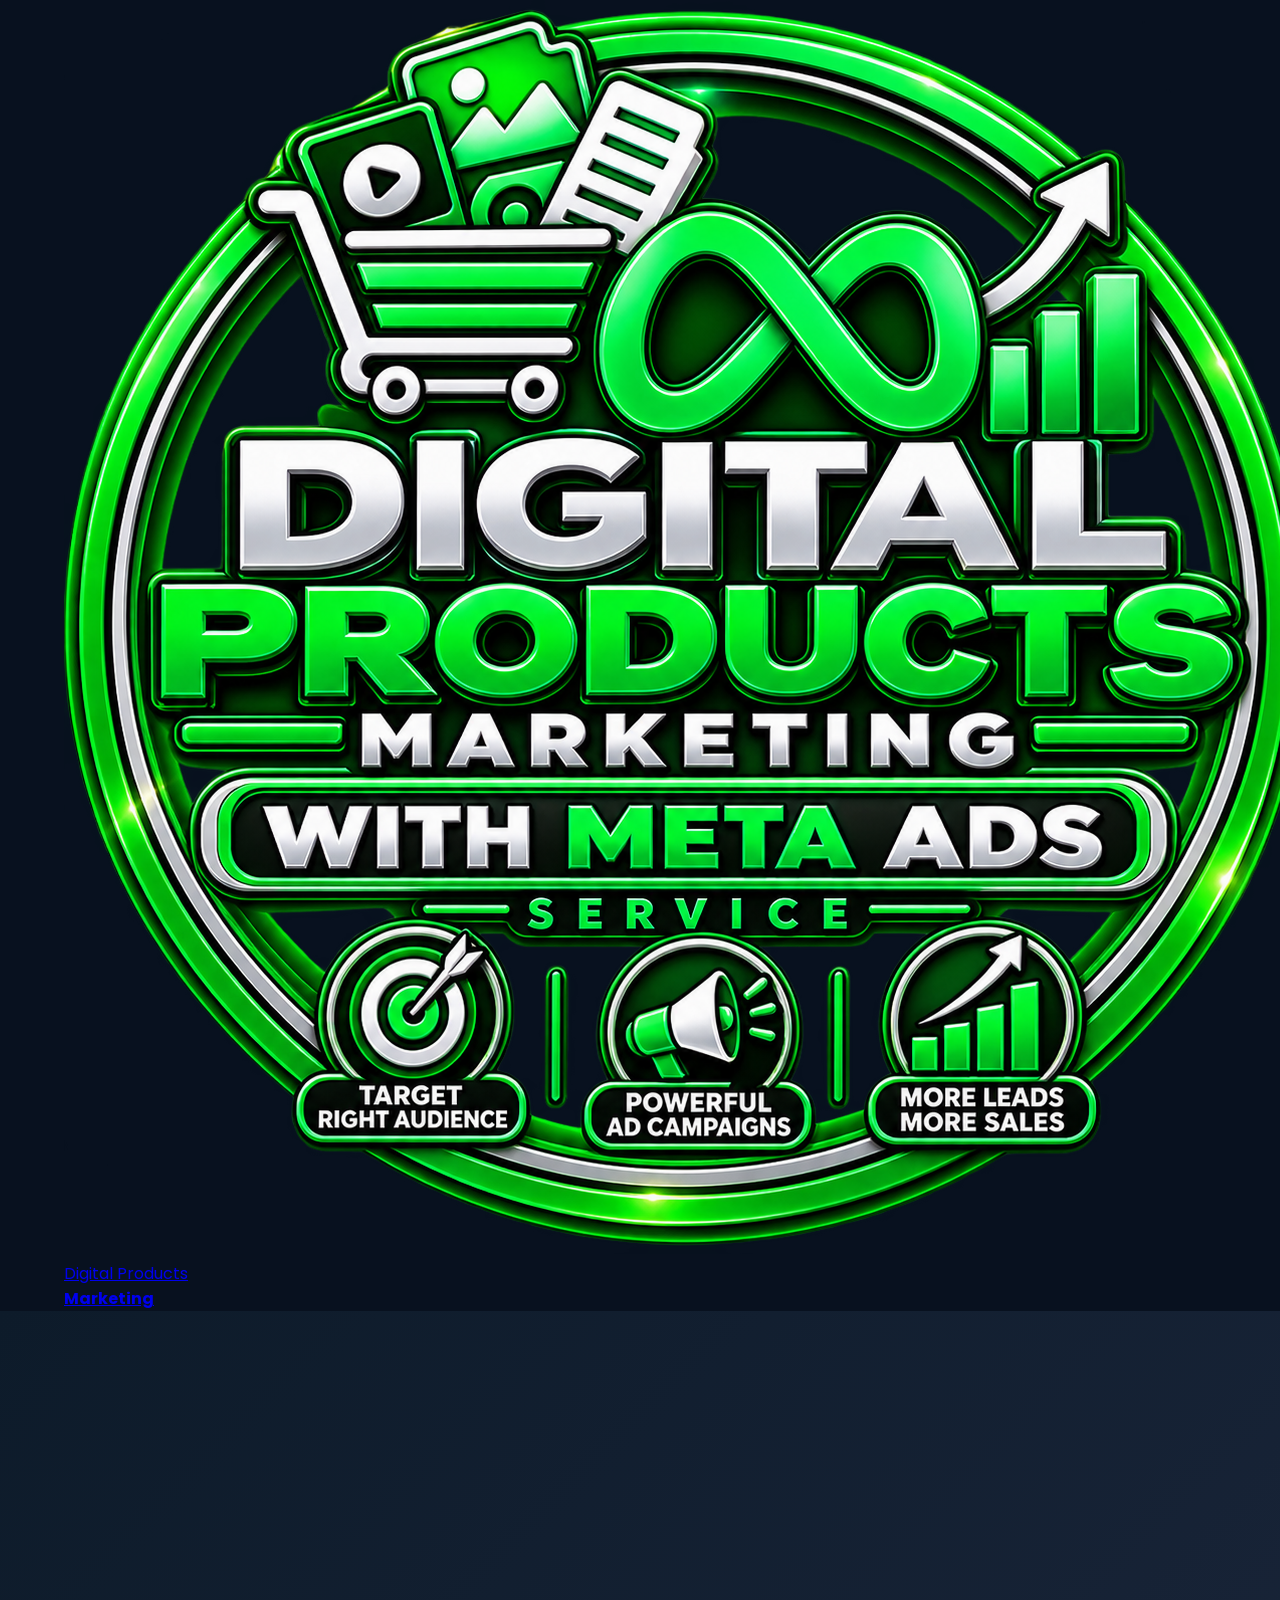
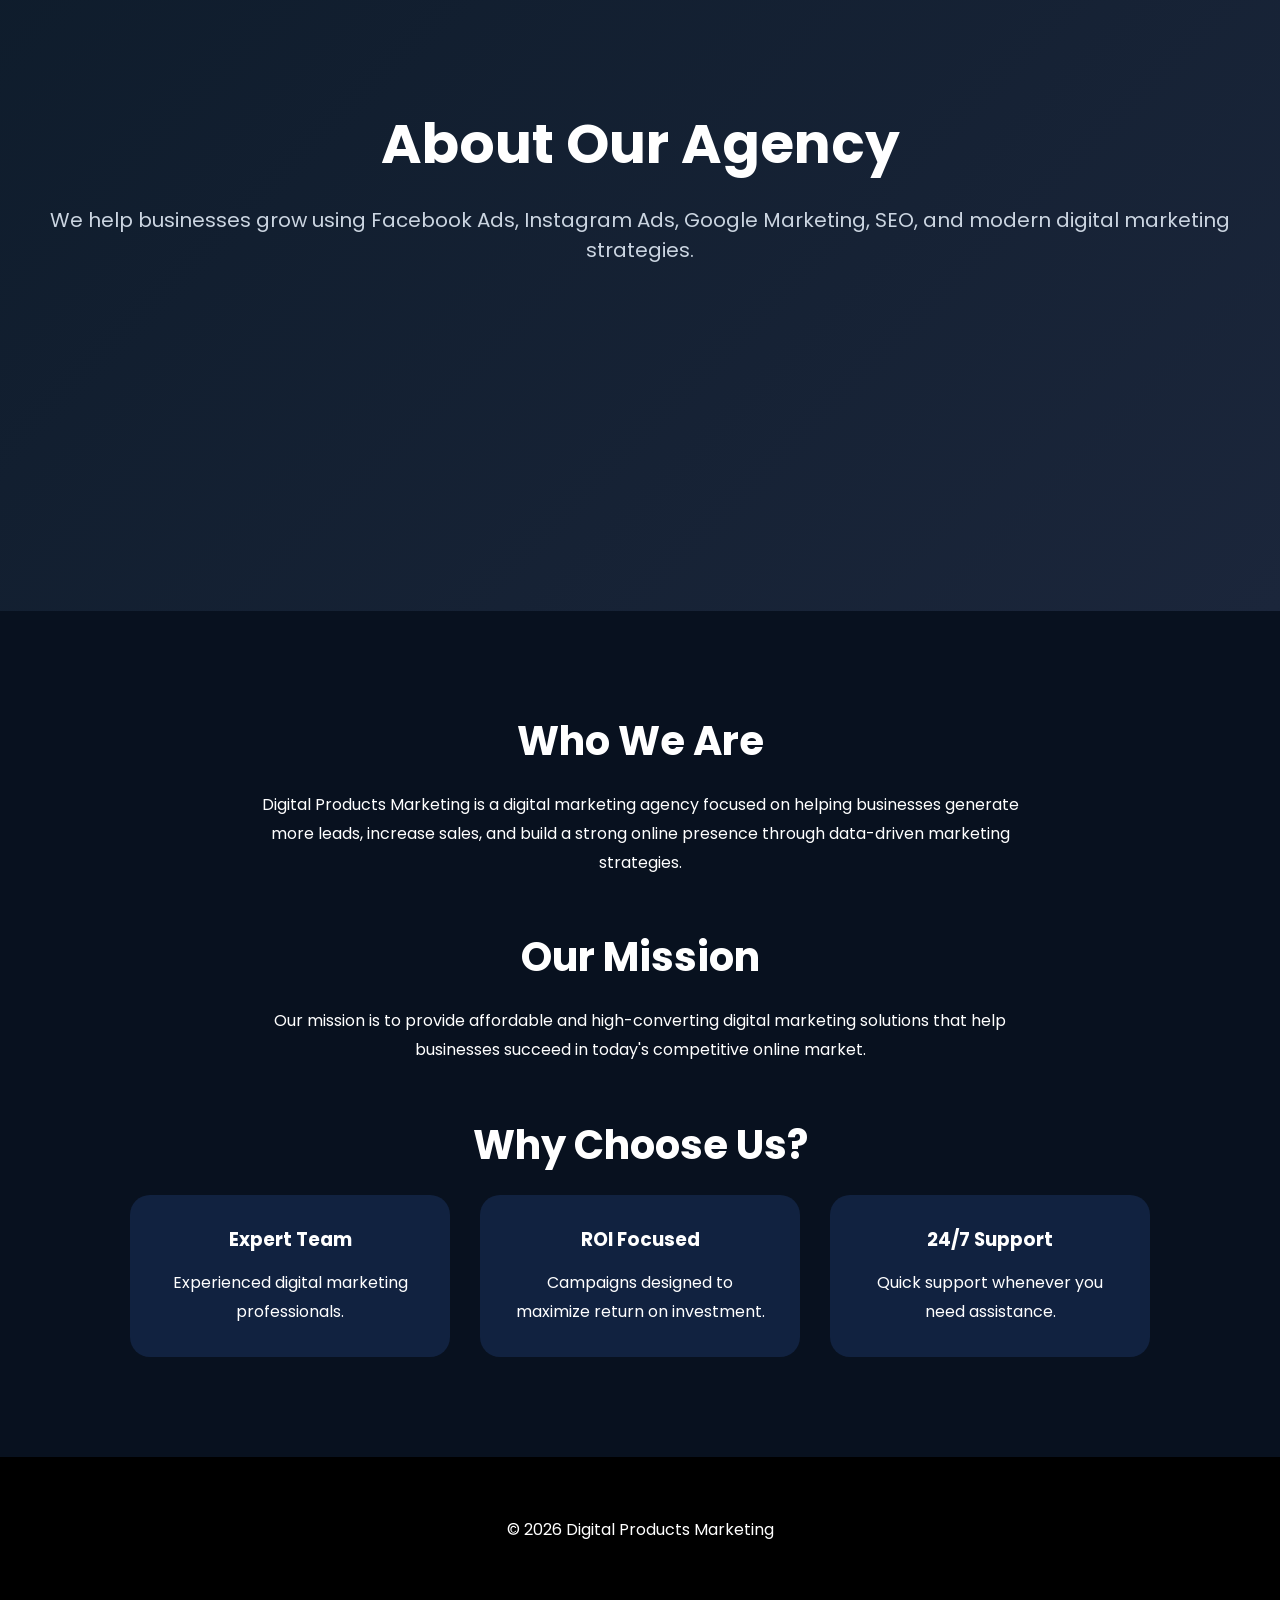
==== about.html @ cb143371 "Refactor header structure and navigation elements" ====
<!DOCTYPE html>
<html lang="en">
<head>
    <!-- Google Tag Manager -->
<script>(function(w,d,s,l,i){w[l]=w[l]||[];w[l].push({'gtm.start':
new Date().getTime(),event:'gtm.js'});var f=d.getElementsByTagName(s)[0],
j=d.createElement(s),dl=l!='dataLayer'?'&l='+l:'';j.async=true;j.src=
'https://www.googletagmanager.com/gtm.js?id='+i+dl;f.parentNode.insertBefore(j,f);
})(window,document,'script','dataLayer','GTM-PGM9TMCH');</script>
<!-- End Google Tag Manager -->
<meta charset="UTF-8">
<meta name="viewport" content="width=device-width, initial-scale=1.0">
<title>About| Digital Products Marketing</title>

<link rel="stylesheet" href="css/style.css">

<link rel="preconnect" href="https://fonts.googleapis.com">
<link rel="preconnect" href="https://fonts.gstatic.com" crossorigin>
<link href="https://fonts.googleapis.com/css2?family=Poppins:wght@300;400;600;700&display=swap" rel="stylesheet">
</head>

<body>
    <!-- Google Tag Manager (noscript) -->
<noscript><iframe src="https://www.googletagmanager.com/ns.html?id=GTM-PGM9TMCH"
height="0" width="0" style="display:none;visibility:hidden"></iframe></noscript>
<!-- End Google Tag Manager (noscript) -->  
<!-- Loader -->
<div id="loader">
    <div class="spinner"></div>
</div>

<!-- Header Start -->
<header class="site-header" id="top">
    <div class="container nav-wrap">
      <a class="brand" href="index.html" aria-label="Digital Products Marketing home">
        <img src="logo.png" alt="Digital Products Marketing logo">
        <span>Digital Products<br><b>Marketing</b></span>
      </a>

      <button id="menuToggle" class="menu-toggle" aria-label="Open menu" aria-expanded="false">☰</button>

      <nav id="navLinks" class="navbar" aria-label="Primary navigation">
        <a href="index.html">Home</a>
        <a href="index.html#services">Services</a>
        <a href="services.html">All Services</a>
        <a href="#process">Process</a>
        <a href="#case-studies">Case Studies</a>
        <a href="about.html">About</a>
        <a href="contact.html">Contact</a>
        <a href="#growth-plan" class="nav-cta">Get Growth Plan</a>
      </nav>

      <button id="theme-toggle" class="theme-toggle" aria-label="Toggle light mode">☼</button>
    </div>
  </header>
<!-- Header End -->

<section class="hero">

<div class="hero-text">

<h1>About Our Agency</h1>

<p>
We help businesses grow using Facebook Ads, Instagram Ads, Google Marketing, SEO, and modern digital marketing strategies.
</p>

</div>

</section>

<section class="about">

<div class="container">

<h2>Who We Are</h2>

<p>
Digital Products Marketing is a digital marketing agency focused on helping businesses generate more leads, increase sales, and build a strong online presence through data-driven marketing strategies.
</p>

<br><br>

<h2>Our Mission</h2>

<p>
Our mission is to provide affordable and high-converting digital marketing solutions that help businesses succeed in today's competitive online market.
</p>

<br><br>

<h2>Why Choose Us?</h2>

<div class="cards">

<div class="card">
<h3>Expert Team</h3>
<p>Experienced digital marketing professionals.</p>
</div>

<div class="card">
<h3>ROI Focused</h3>
<p>Campaigns designed to maximize return on investment.</p>
</div>

<div class="card">
<h3>24/7 Support</h3>
<p>Quick support whenever you need assistance.</p>
</div>

</div>

</div>

</section>

<footer>

<p>© 2026 Digital Products Marketing</p>

</footer>

<script src="js/script.js"></script>

</body>
</html>
---- css/style.css ----
*{
margin:0;
padding:0;
box-sizing:border-box;
font-family:'Poppins',sans-serif;
}

body{
background:#08111f;
color:white;
}

.container{
width:90%;
max-width:1200px;
margin:auto;
}


.header{
position:fixed;
top:0;
width:100%;
padding:20px 0;
background:rgba(0,0,0,.4);
backdrop-filter:blur(10px);
z-index:1000;
}

header .container{
display:flex;
justify-content:space-between;
align-items:center;
}

.logo{
color:#00e5ff;
  display:flex;
  align-items:center;
  font-weight:500;
}

nav a{
text-decoration:none;
color:white;
margin-left:25px;
font-weight:500;
transition:.3s;
}

nav a:hover{
color:#00e5ff;
}
.navbar a {
    color: white;
    text-decoration: none;
    font-size: 16px;
    font-weight: 600;
    padding: 10px 15px;
    display: inline-block;
}

.navbar a:hover {
    color: #00bfff;
}
.hero{
height:100vh;
display:flex;
justify-content:center;
align-items:center;
text-align:center;
padding:20px;
background:linear-gradient(135deg,#0d1b2a,#1b263b);
}

.hero h1{
font-size:55px;
margin-bottom:20px;
}

.hero p{
font-size:20px;
margin-bottom:35px;
color:#cbd5e1;
}

.btn{
background:#00e5ff;
color:#000;
padding:15px 40px;
border-radius:50px;
text-decoration:none;
font-weight:bold;
transition:.3s;
}

.btn:hover{
background:white;
}

.about{
padding:100px 20px;
text-align:center;
}

.about h2{
font-size:40px;
margin-bottom:20px;
}

.about p{
max-width:800px;
margin:auto;
line-height:1.8;
}

.services{
padding:100px 20px;
text-align:center;
}

.services h2{
margin-bottom:50px;
font-size:40px;
}

.cards{
display:flex;
justify-content:center;
gap:30px;
flex-wrap:wrap;
}

.card{
width:320px;
padding:30px;
background:#112240;
border-radius:20px;
transition:.4s;
}

.card:hover{
transform:translateY(-12px);
box-shadow:0 10px 30px rgba(0,229,255,.3);
}

.card h3{
margin-bottom:15px;
}

footer{
background:#000;
padding:60px 20px;
text-align:center;
}

footer h2{
margin-bottom:15px;
}
/* Portfolio */

.portfolio{
padding:100px 20px;
text-align:center;
background:#0f172a;
}

.portfolio-grid{
display:grid;
grid-template-columns:repeat(auto-fit,minmax(280px,1fr));
gap:20px;
margin-top:40px;
}

.portfolio-item img{
width:100%;
border-radius:15px;
transition:.4s;
}

.portfolio-item img:hover{
transform:scale(1.05);
}

/* Testimonials */

.testimonials{
padding:100px 20px;
text-align:center;
}

.testimonial{
max-width:700px;
margin:auto;
background:#112240;
padding:40px;
border-radius:20px;
}

/* FAQ */

.faq{
padding:100px 20px;
background:#08111f;
}

.faq-box{
max-width:900px;
margin:20px auto;
background:#112240;
padding:25px;
border-radius:15px;
}

/* WhatsApp */

.whatsapp{
position:fixed;
right:20px;
bottom:20px;
width:65px;
height:65px;
background:#25D366;
color:white;
border-radius:50%;
display:flex;
justify-content:center;
align-items:center;
font-size:30px;
text-decoration:none;
box-shadow:0 5px 20px rgba(0,0,0,.4);
transition:.3s;
}

.whatsapp:hover{
transform:scale(1.1);
}
/* Scroll Animation */

.card,
.portfolio-item,
.testimonial,
.faq-box{
opacity:0;
transform:translateY(40px);
transition:0.8s;
}

.show{
opacity:1;
transform:translateY(0);
}


/* Top Button */

.top-btn{
position:fixed;
bottom:100px;
right:20px;
width:50px;
height:50px;
border:none;
border-radius:50%;
background:#00e5ff;
color:black;
font-size:22px;
cursor:pointer;
display:none;
z-index:999;
}


/* FAQ */

.faq-box p{
display:none;
margin-top:15px;
color:#ccc;
}
/* Loader */

#loader{
position:fixed;
top:0;
left:0;
width:100%;
height:100%;
background:#08111f;
display:flex;
justify-content:center;
align-items:center;
z-index:9999;
}

.spinner{
width:60px;
height:60px;
border:6px solid #333;
border-top:6px solid #00e5ff;
border-radius:50%;
animation:spin 1s linear infinite;
}

@keyframes spin{
100%{
transform:rotate(360deg);
}
}

/* Theme Button */

#theme-toggle{
background:#00e5ff;
border:none;
padding:10px 15px;
border-radius:30px;
cursor:pointer;
font-size:18px;
margin-left:20px;
}

/* Dark / Light */

.light-mode{
background:#ffffff;
color:#111;
}

.light-mode header{
background:#ffffff;
}

.light-mode .card,
.light-mode .faq-box,
.light-mode .testimonial{
background:#f2f2f2;
color:#111;
}

/* Mobile */

@media(max-width:768px){

header .container{
flex-direction:column;
}

nav{
margin-top:15px;
}

nav a{
display:block;
margin:10px 0;
}

.hero h1{
font-size:34px;
}

.cards{
flex-direction:column;
align-items:center;
}

}
.stats{
display:flex;
justify-content:center;
flex-wrap:wrap;
gap:30px;
padding:80px 20px;
background:#0f172a;
text-align:center;
}

.stat-box{
background:#112240;
padding:30px;
border-radius:15px;
width:250px;
}

.contact{
padding:80px 20px;
text-align:center;
}

.contact form{
max-width:700px;
margin:auto;
display:flex;
flex-direction:column;
gap:15px;
}

.contact input,
.contact textarea{
padding:15px;
border:none;
border-radius:10px;
}

.newsletter{
padding:80px 20px;
text-align:center;
background:#112240;
}

.newsletter input{
padding:15px;
width:300px;
max-width:90%;
border:none;
border-radius:8px;
margin-bottom:15px;
}
.filter-buttons{
text-align:center;
margin:30px 0;
}

.filter-btn{
padding:12px 25px;
margin:5px;
border:none;
border-radius:30px;
cursor:pointer;
background:#00e5ff;
font-weight:bold;
}

.filter-btn.active{
background:#fff;
color:#000;
}

.portfolio-item{
transition:.4s;
}

.card:hover,
.stat-box:hover{
transform:translateY(-10px) scale(1.03);
}
/* ===== Header ===== */
.header{
    position:fixed;
    top:0;
    left:0;
    width:100%;
    background:rgba(0,0,0,.7);
    backdrop-filter:blur(10px);
    z-index:1000;
    padding:15px 0;
}

.header .container{
    display:flex;
    justify-content:space-between;
    align-items:center;
}

.logo a{
    color:#00e5ff;
    text-decoration:none;
    font-size:28px;
    font-weight:700;
}

.navbar{
    display:flex;
    gap:20px;
    align-items:center;
}

.navbar a{
    color:#fff;
    text-decoration:none;
    font-size:16px;
    font-weight:600;
    transition:.3s;
}

.navbar a:hover{
    color:#00e5ff;
}

#theme-toggle{
    background:#00e5ff;
    border:none;
    padding:10px 15px;
    border-radius:30px;
    cursor:pointer;
}

/* ===== Hero ===== */
.hero{
    min-height:100vh;
    display:flex;
    justify-content:center;
    align-items:center;
    text-align:center;
    padding:120px 20px 40px;
}

/* ===== Mobile ===== */
@media (max-width:768px){

    .header .container{
        display:flex;
        flex-direction:row;
        justify-content:space-between;
        align-items:center;
    }

    .navbar{
        display:flex;
        flex-direction:row;
        flex-wrap:wrap;
        justify-content:center;
        gap:10px;
        margin-top:0;
    }

    .navbar a{
        display:inline-block;
        padding:8px 10px;
        font-size:14px;
    }

    .hero{
        padding-top:100px;
    }
}
/* ===========================
   Mobile Responsive Navbar
=========================== */

#menuBtn{
    display:none;
    background:#00e5ff;
    color:#000;
    border:none;
    padding:10px 15px;
    border-radius:8px;
    font-size:22px;
    cursor:pointer;
}

@media (max-width:768px){

    .header .container{
        display:flex;
        flex-direction:column;
        align-items:center;
    }

    .navbar{
        display:flex;
        flex-direction:column;
        width:100%;
        text-align:center;
        margin-top:15px;
    }

    .navbar a{
        display:block;
        padding:12px;
        width:100%;
        border-bottom:1px solid rgba(255,255,255,.1);
    }

    .hero{
        padding-top:140px;
    }

    .hero h1{
        font-size:32px;
    }

    .hero p{
        font-size:18px;
    }

    .cards{
        display:flex;
        flex-direction:column;
        align-items:center;
    }

    .card{
        width:95%;
    }

    .portfolio-grid{
        grid-template-columns:1fr;
    }

    .stats{
        flex-direction:column;
        align-items:center;
    }

    .stat-box{
        width:90%;
    }

    .contact form{
        width:100%;
    }

    .newsletter input{
        width:90%;
    }
}
/* Premium WhatsApp Button */
.btn {
  display: inline-flex;
  align-items: center;
  justify-content: center;
  gap: 10px;
  padding: 14px 30px;
  background: linear-gradient(135deg, #25D366, #128C7E);
  color: #fff;
  text-decoration: none;
  font-size: 17px;
  font-weight: 600;
  border: none;
  border-radius: 50px;
  cursor: pointer;
  transition: all 0.35s ease;
  box-shadow: 0 10px 25px rgba(37, 211, 102, 0.35);
}

.btn:hover {
  background: linear-gradient(135deg, #2EEA74, #0F7A6A);
  transform: translateY(-4px) scale(1.03);
  box-shadow: 0 15px 35px rgba(37, 211, 102, 0.5);
}

.btn:active {
  transform: scale(0.97);
}

.btn i {
  font-size: 22px;
}
/* ===== Mobile Menu Add-on ===== */

.menu-toggle{
    display:none;
    font-size:30px;
    color:#fff;
    cursor:pointer;
    user-select:none;
}

@media (max-width:768px){

    .menu-toggle{
        display:block;
    }

    #navLinks{
        display:none;
        position:absolute;
        top:75px;
        left:0;
        width:100%;
        background:#112240;
        flex-direction:column;
        z-index:999;
    }

    #navLinks.active{
        display:flex;
    }

    #navLinks a{
        display:block;
        padding:15px;
        margin:0;
        text-align:center;
        border-bottom:1px solid rgba(255,255,255,.1);
    }
}
.menu-toggle{
    display:none;
    font-size:30px;
    color:#fff;
    cursor:pointer;
    z-index:1001;
    position:relative;
}

@media(max-width:768px){

#navLinks{
    display:none;
    position:absolute;
    top:70px;
    left:0;
    width:100%;
    background:#112240;
    flex-direction:column;
}

#navLinks.active{
    display:flex;
}

.menu-toggle{
    display:block;
    position:absolute;
    right:20px;
    top:20px;
    z-index:1002;
}
}
/* Premium Video Portfolio */

.portfolio video{
width:100%;
border-radius:15px;
display:block;
background:#000;
}

.portfolio-item{
background:#112240;
padding:15px;
border-radius:18px;
transition:.35s;
overflow:hidden;
}

.portfolio-item:hover{
transform:translateY(-8px);
box-shadow:0 10px 30px rgba(0,229,255,.35);
}

.portfolio-item h3{
margin-top:15px;
text-align:center;
}

@media(max-width:768px){

.portfolio-grid{
grid-template-columns:1fr;
}

}
.footer{
    background: linear-gradient(135deg,#0f172a,#1e293b);
    padding:40px 20px;
    text-align:center;
    color:#fff;
}

.social-links{
    display:flex;
    justify-content:center;
    align-items:center;
    gap:18px;
    flex-wrap:wrap;
}

.social-links a{
    width:55px;
    height:55px;
    display:flex;
    align-items:center;
    justify-content:center;
    border-radius:50%;
    background:rgba(255,255,255,.08);
    color:#fff;
    font-size:24px;
    text-decoration:none;
    backdrop-filter:blur(10px);
    border:1px solid rgba(255,255,255,.15);
    transition:.4s ease;
    box-shadow:0 0 15px rgba(0,198,255,.2);
}

.social-links a:hover{
    transform:translateY(-8px) scale(1.1);
    background:#00c6ff;
    color:#111;
    box-shadow:0 0 25px #00c6ff;
}

.footer p{
    margin-top:25px;
    color:#d1d5db;
    font-size:15px;
}
.social-links a:nth-child(1):hover{
    background:#1877F2;
    color:#fff;
}

.social-links a:nth-child(2):hover{
    background:#E4405F;
    color:#fff;
}

.social-links a:nth-child(3):hover{
    background:#0A66C2;
    color:#fff;
}

.social-links a:nth-child(4):hover{
    background:#25D366;
    color:#fff;
}

.social-links a:nth-child(5):hover{
    background:#FF0000;
    color:#fff;
}

.video-container{
  max-width:315px;
  margin:auto;
}

.video-container iframe{
  width:100%;
  height:560px;
  border:none;
  border-radius:10px;
  }
iframe{
    width:100%;
    aspect-ratio:9/16;
    height:auto;
    border:none;
}
iframe{
    width:360px;
    height:640px;
    border:none;
  }
.video-card{
    width:100%;
    max-width:380px;
    margin:20px auto;
    background:#162544;
    border-radius:15px;
    padding:15px;
    text-align:center;
    box-shadow:0 0 10px rgba(0,255,255,.2);
}

.video-wrapper{
    width:100%;
    aspect-ratio:9/16;
    overflow:hidden;
    border-radius:12px;
}

.video-wrapper iframe{
    width:100%;
    height:100%;
    border:none;
    display:block;
      }
/* Portfolio Responsive */
.portfolio-grid{
    display:grid;
    grid-template-columns:repeat(auto-fit,minmax(280px,1fr));
    gap:20px;
    justify-items:center;
}

.video-card{
    width:100%;
    max-width:360px;
    background:#13244a;
    border-radius:15px;
    padding:12px;
}

.video-card iframe{
    width:100%;
    aspect-ratio:9/16;
    border:none;
    border-radius:12px;
    display:block;
}

/* Mobile */
@media (max-width:768px){

    .portfolio-grid{
        grid-template-columns:1fr;
    }

    .video-card{
        max-width:340px;
        margin:auto;
    }

    .video-card iframe{
        height:605px;
    }
  }
/* Portfolio Videos */
.portfolio-grid{
    display:grid;
    grid-template-columns:repeat(auto-fit,minmax(300px,1fr));
    gap:25px;
}

.portfolio-item{
    background:#13244a;
    border-radius:15px;
    padding:15px;
    text-align:center;
}

.portfolio-video{
    width:100%;
    aspect-ratio:9/16;
    overflow:hidden;
    border-radius:12px;
}

.portfolio-video iframe{
    width:100%;
    height:100%;
    border:0;
    display:block;
}

.facebook-video{
    max-width:360px;
    margin:auto;
}

@media (max-width:768px){

.portfolio-grid{
grid-template-columns:1fr;
}

.portfolio-item{
max-width:360px;
margin:auto;
width:100%;
}

.portfolio-video{
height:640px;
aspect-ratio:auto;
}

.portfolio-video iframe{
height:100%;
}
}
.map-container {
  width: 100%;
  max-width: 1200px;
  margin: 0 auto;
  overflow: hidden;
  border-radius: 12px;
}

.map-container iframe {
  width: 100%;
  height: 450px;
  border: 0;
  display: block;
  }
/* ===== Professional Contact Form ===== */

.contact {
    max-width: 700px;
    margin: 60px auto;
    padding: 35px;
    background: #fff;
    border-radius: 16px;
    box-shadow: 0 10px 30px rgba(0,0,0,.1);
}

.contact h2{
    text-align:center;
    margin-bottom:25px;
    color:#0d6efd;
}

.contact form{
    display:flex;
    flex-direction:column;
    gap:18px;
}

.contact input,
.contact select,
.contact textarea{
    width:100%;
    padding:14px 16px;
    border:1px solid #ddd;
    border-radius:10px;
    font-size:16px;
    font-family:'Poppins',sans-serif;
    transition:.3s;
    box-sizing:border-box;
}

.contact input:focus,
.contact select:focus,
.contact textarea:focus{
    outline:none;
    border-color:#0d6efd;
    box-shadow:0 0 8px rgba(13,110,253,.25);
}

.contact textarea{
    min-height:150px;
    resize:vertical;
}

.contact .btn{
    width:100%;
    padding:15px;
    font-size:17px;
    font-weight:600;
    border:none;
    border-radius:10px;
    cursor:pointer;
    transition:.3s;
}

.contact .btn:hover{
    transform:translateY(-2px);
}

#status{
    text-align:center;
    font-weight:600;
    margin-top:10px;
}

/* Mobile */

@media (max-width:768px){

.contact{
    margin:25px 15px;
    padding:20px;
}

.contact input,
.contact select,
.contact textarea{
    font-size:15px;
}

}
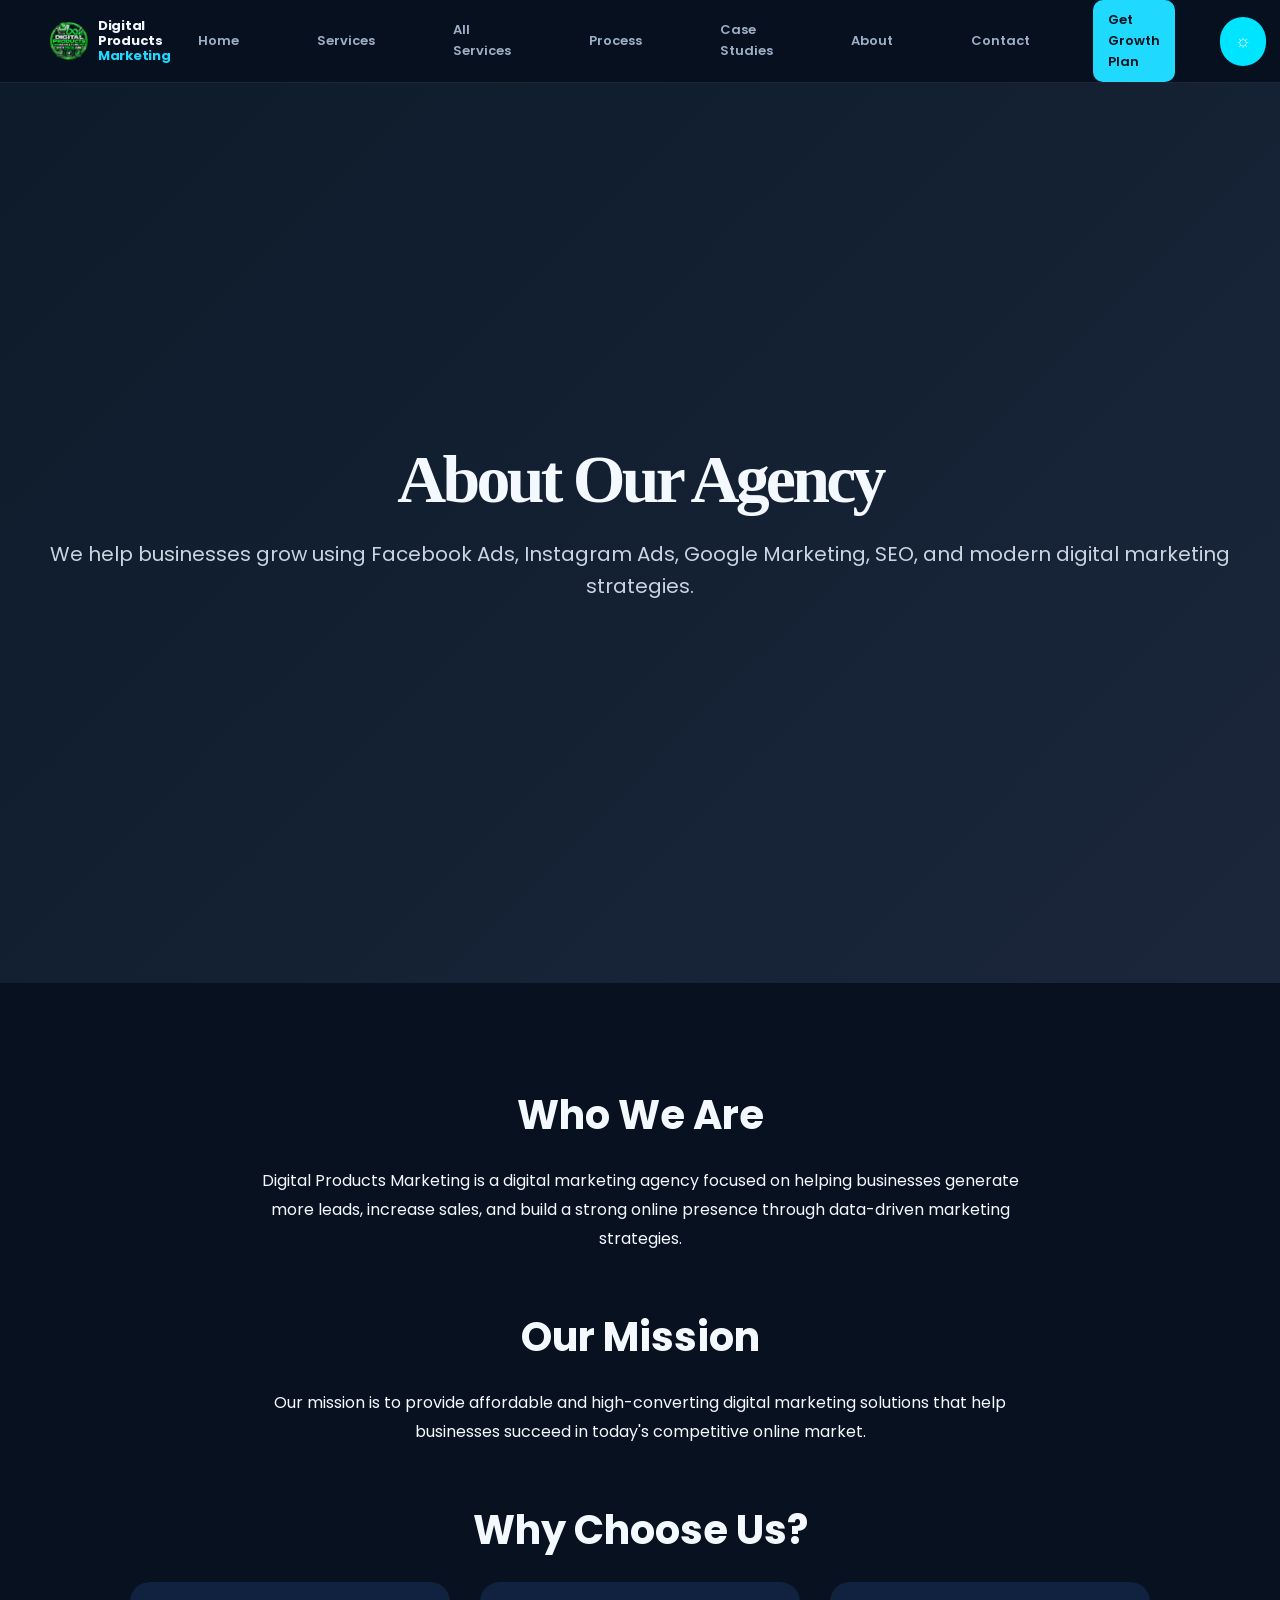
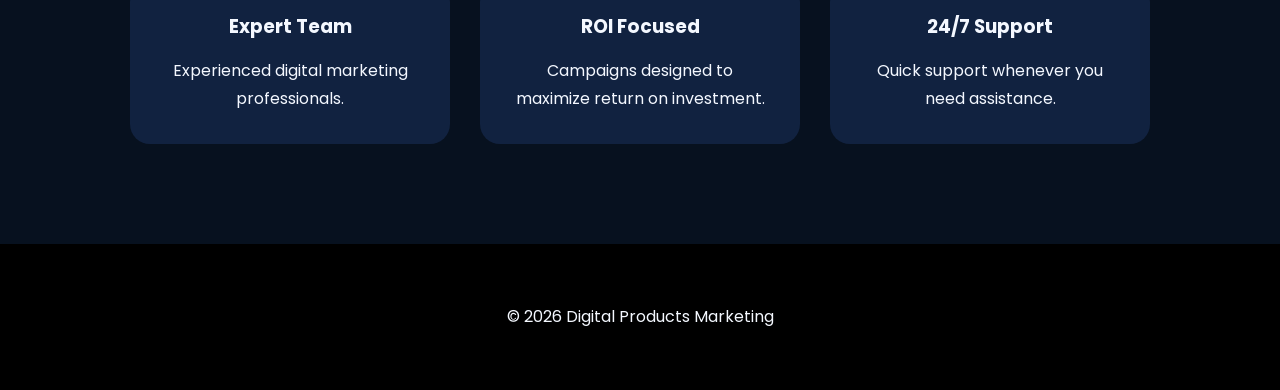
==== commit 3f50c719: "Add new stylesheet link to about.html" ====
--- a/about.html
+++ b/about.html
@@ -13,7 +13,7 @@
 <title>About| Digital Products Marketing</title>
 
 <link rel="stylesheet" href="css/style.css">
-
+<link rel="stylesheet" href="css/style-new.css">
 <link rel="preconnect" href="https://fonts.googleapis.com">
 <link rel="preconnect" href="https://fonts.gstatic.com" crossorigin>
 <link href="https://fonts.googleapis.com/css2?family=Poppins:wght@300;400;600;700&display=swap" rel="stylesheet">
--- a/css/style-new.css
+++ b/css/style-new.css
@@ -0,0 +1,170 @@
+:root{
+  --bg:#07111f;
+  --bg-soft:#0b1728;
+  --panel:#0e1d30;
+  --panel-2:#10243a;
+  --text:#f4f8ff;
+  --muted:#9eb0c7;
+  --line:rgba(255,255,255,.09);
+  --accent:#20d9ff;
+  --accent-2:#6c63ff;
+  --success:#42e6a4;
+  --shadow:0 24px 70px rgba(0,0,0,.28);
+  --radius:24px;
+  --container:1180px;
+}
+*{box-sizing:border-box;margin:0;padding:0}
+html{scroll-behavior:smooth}
+body{font-family:Inter,Arial,sans-serif;background:var(--bg);color:var(--text);line-height:1.6;overflow-x:hidden}
+body.light-mode{--bg:#f5f8fc;--bg-soft:#edf3f9;--panel:#fff;--panel-2:#eef5fb;--text:#0c1726;--muted:#52647b;--line:rgba(8,25,45,.1);--shadow:0 24px 60px rgba(26,52,80,.12)}
+a{color:inherit;text-decoration:none}
+button,input,textarea,select{font:inherit}
+button{cursor:pointer}
+img{max-width:100%;display:block}
+.container{width:min(var(--container),calc(100% - 40px));margin:auto}
+.section{padding:110px 0;position:relative}
+.section-heading{max-width:760px;margin-bottom:55px}
+.section-heading.narrow{max-width:760px}
+.section-heading.center{text-align:center;margin-left:auto;margin-right:auto}
+.section-heading.split{max-width:none;display:flex;justify-content:space-between;align-items:end;gap:40px}
+.eyebrow{display:inline-flex;align-items:center;gap:9px;color:var(--accent);font-size:11px;font-weight:800;letter-spacing:.15em;margin-bottom:18px}
+.eyebrow span{width:7px;height:7px;border-radius:50%;background:var(--accent);box-shadow:0 0 18px var(--accent)}
+.section-heading h2{font:800 clamp(34px,5vw,58px)/1.05 Manrope,Arial,sans-serif;letter-spacing:-.04em;margin-bottom:18px}
+.section-heading h2 span,.section-heading h2 em{color:var(--accent);font-style:normal}
+.section-heading p{color:var(--muted);font-size:16px;max-width:680px}
+.btn{display:inline-flex;align-items:center;justify-content:center;gap:10px;min-height:50px;padding:0 21px;border-radius:12px;border:1px solid var(--line);font-weight:700;font-size:14px;transition:.25s ease}
+.btn:hover{transform:translateY(-2px)}
+.btn-primary{background:var(--accent);color:#03121c;border-color:var(--accent);box-shadow:0 12px 35px rgba(32,217,255,.18)}
+.btn-ghost{background:rgba(255,255,255,.035)}
+.btn-ghost:hover{border-color:rgba(32,217,255,.5)}
+.text-link{display:inline-flex;align-items:center;gap:9px;color:var(--accent);font-weight:700;font-size:14px}
+.text-link i{transition:.2s}.text-link:hover i{transform:translateX(4px)}
+#loader{position:fixed;inset:0;background:var(--bg);z-index:9999;display:grid;place-items:center}
+.spinner{width:40px;height:40px;border:3px solid var(--line);border-top-color:var(--accent);border-radius:50%;animation:spin .8s linear infinite}
+@keyframes spin{to{transform:rotate(360deg)}}
+
+/* NAV */
+.site-header{position:sticky;top:0;z-index:1000;background:rgba(7,17,31,.72);backdrop-filter:blur(18px);border-bottom:1px solid var(--line)}
+.light-mode .site-header{background:rgba(245,248,252,.78)}
+.nav-wrap{min-height:76px;display:flex;align-items:center;gap:25px}
+.brand{display:flex;align-items:center;gap:10px;font:700 13px/1.15 Manrope;letter-spacing:-.02em}
+.brand img{width:38px;height:38px;object-fit:cover;border-radius:10px}
+.brand b{color:var(--accent)}
+.navbar{margin-left:auto;display:flex;align-items:center;gap:23px}
+.navbar>a{font-size:13px;color:var(--muted);font-weight:600;transition:.2s}
+.navbar>a:hover,.navbar>a.active{color:var(--text)}
+.navbar .nav-cta{color:#03121c;background:var(--accent);padding:10px 15px;border-radius:10px}
+.theme-toggle,.menu-toggle{background:transparent;border:0;color:var(--text)}
+.theme-toggle{font-size:19px}.menu-toggle{display:none;font-size:24px}
+
+/* HERO */
+.hero{min-height:700px;display:flex;align-items:center;padding:105px 0 90px;position:relative;overflow:hidden}
+.hero-glow{position:absolute;border-radius:50%;filter:blur(80px);opacity:.25;pointer-events:none}
+.glow-one{width:420px;height:420px;background:#0ecdf4;right:-100px;top:50px}
+.glow-two{width:350px;height:350px;background:#6c63ff;left:-150px;bottom:-120px}
+.hero-grid{display:grid;grid-template-columns:1.02fr .98fr;gap:60px;align-items:center;position:relative;z-index:1}
+.hero h1{font:800 clamp(42px,5.3vw,72px)/1.02 Manrope;letter-spacing:-.055em;margin-bottom:24px}
+.hero h1 em{font-style:normal;color:var(--accent)}
+.hero-lead{font-size:18px;color:var(--muted);max-width:650px}
+.hero-actions{display:flex;gap:12px;flex-wrap:wrap;margin:32px 0 23px}
+.mini-proof{display:flex;gap:18px;flex-wrap:wrap;color:var(--muted);font-size:12px}
+.mini-proof i{color:var(--success);margin-right:5px}
+.hero-system{position:relative;min-height:500px;display:grid;place-items:center}
+.system-card{width:min(100%,510px);background:linear-gradient(145deg,rgba(19,39,62,.96),rgba(8,20,35,.96));border:1px solid rgba(255,255,255,.1);border-radius:28px;padding:27px;box-shadow:var(--shadow);transform:perspective(1000px) rotateY(-3deg)}
+.system-top{display:flex;justify-content:space-between;gap:15px;align-items:flex-start;padding-bottom:24px;border-bottom:1px solid var(--line)}
+.tiny-label{font-size:9px;letter-spacing:.18em;color:var(--accent);font-weight:800}
+.system-top h3{font:700 23px Manrope;margin-top:5px}
+.live-dot{font-size:9px;color:var(--success);font-weight:800;display:flex;align-items:center;gap:6px}.live-dot i{width:7px;height:7px;background:var(--success);border-radius:50%;box-shadow:0 0 12px var(--success)}
+.system-flow{padding:25px 0;display:grid;grid-template-columns:1fr auto 1fr auto 1fr;gap:8px;align-items:center}
+.flow-node{background:rgba(255,255,255,.04);border:1px solid var(--line);padding:13px 7px;border-radius:14px;text-align:center;min-width:70px}
+.flow-node i{font-size:17px;color:var(--accent);display:block;margin-bottom:6px}.flow-node span{font-size:9px;color:var(--muted);font-weight:700}
+.flow-node.active{border-color:rgba(32,217,255,.45);box-shadow:0 0 25px rgba(32,217,255,.08)}
+.flow-node.success i{color:var(--success)}
+.flow-line{height:1px;background:linear-gradient(90deg,var(--accent),transparent);opacity:.65}
+.system-footer{display:flex;justify-content:space-between;align-items:end;border-top:1px solid var(--line);padding-top:19px}.system-footer small{display:block;color:var(--muted);font-size:8px;letter-spacing:.14em}.system-footer strong{font-size:12px}.signal{display:flex;align-items:end;gap:4px}.signal span{width:5px;border-radius:5px;background:var(--accent)}.signal span:nth-child(1){height:9px}.signal span:nth-child(2){height:17px}.signal span:nth-child(3){height:13px}.signal span:nth-child(4){height:25px}.signal span:nth-child(5){height:32px}
+.floating-card{position:absolute;background:rgba(11,27,45,.94);border:1px solid var(--line);padding:13px 16px;border-radius:15px;box-shadow:var(--shadow);display:grid;grid-template-columns:auto 1fr;column-gap:10px;align-items:center}
+.floating-card i{grid-row:1/3;color:var(--accent)}.floating-card b{font-size:11px}.floating-card small{color:var(--muted);font-size:9px}.card-a{left:0;bottom:55px}.card-b{right:-5px;top:65px}
+
+/* TRUST */
+.trust-strip{border-block:1px solid var(--line);background:rgba(255,255,255,.018)}
+.trust-items{min-height:75px;display:flex;align-items:center;justify-content:space-between;gap:20px;flex-wrap:wrap}
+.trust-items span{font-size:9px;letter-spacing:.15em;color:var(--muted);font-weight:800}
+.trust-items b{font-size:11px;color:var(--muted)}.trust-items i{color:var(--accent);margin-right:6px}
+
+/* PROBLEM */
+.problem-grid{display:grid;grid-template-columns:repeat(4,1fr);gap:15px}
+.problem-card{position:relative;padding:28px;background:var(--panel);border:1px solid var(--line);border-radius:20px;min-height:250px;transition:.25s}
+.problem-card:hover{transform:translateY(-5px);border-color:rgba(32,217,255,.25)}
+.problem-card>span{position:absolute;right:18px;top:16px;color:rgba(255,255,255,.16);font-weight:800}
+.problem-card>i{color:var(--accent);font-size:22px;margin:35px 0 20px}
+.problem-card h3{font:700 19px Manrope;margin-bottom:8px}.problem-card p{color:var(--muted);font-size:13px}
+
+/* METHOD */
+.system-section{background:linear-gradient(180deg,transparent,rgba(255,255,255,.018),transparent)}
+.method-grid{display:grid;grid-template-columns:repeat(7,1fr);gap:10px}
+.method-card{background:var(--panel);border:1px solid var(--line);border-radius:18px;padding:20px 14px;min-height:210px}
+.method-card .step-number{font-size:10px;color:var(--accent);font-weight:800;margin-bottom:30px}.method-card i{font-size:19px;color:var(--accent);margin-bottom:18px}.method-card h3{font:700 15px Manrope;margin-bottom:7px}.method-card p{font-size:11px;color:var(--muted)}
+
+/* SERVICES */
+.service-grid{display:grid;grid-template-columns:repeat(3,1fr);gap:18px}
+.service-card{position:relative;background:var(--panel);border:1px solid var(--line);border-radius:24px;padding:31px;min-height:480px}
+.service-card.featured{border-color:rgba(32,217,255,.45);box-shadow:0 20px 70px rgba(32,217,255,.08)}
+.popular{position:absolute;right:20px;top:18px;font-size:8px;font-weight:900;color:#03121c;background:var(--accent);padding:6px 9px;border-radius:20px;letter-spacing:.08em}
+.service-icon{width:48px;height:48px;display:grid;place-items:center;border-radius:14px;background:rgba(32,217,255,.08);color:var(--accent);font-size:18px;margin-bottom:23px}
+.service-tag{font-size:9px;color:var(--accent);font-weight:900;letter-spacing:.16em}
+.service-card h3{font:800 28px Manrope;margin:8px 0}.service-lead{color:var(--muted);font-size:13px;margin-bottom:25px}.service-card ul{list-style:none;display:grid;gap:12px;margin-bottom:30px}.service-card li{font-size:12px;color:var(--muted);display:flex;gap:9px}.service-card li:before{content:"✓";color:var(--success);font-weight:800}
+
+/* AUDIENCE */
+.audience-grid{display:grid;grid-template-columns:repeat(4,1fr);gap:15px}.audience-card{background:var(--panel);border:1px solid var(--line);border-radius:20px;padding:28px}.audience-card i{font-size:21px;color:var(--accent);margin-bottom:25px}.audience-card h3{font:700 18px Manrope;margin-bottom:7px}.audience-card p{color:var(--muted);font-size:12px}
+
+/* PROCESS */
+.process-section{background:var(--bg-soft)}
+.timeline{max-width:850px;margin:auto;position:relative}.timeline:before{content:"";position:absolute;left:29px;top:0;bottom:0;width:1px;background:var(--line)}
+.timeline-item{display:grid;grid-template-columns:60px 1fr;gap:25px;align-items:start;padding:0 0 35px;position:relative}.timeline-item>span{width:58px;height:58px;display:grid;place-items:center;border-radius:50%;background:var(--panel);border:1px solid rgba(32,217,255,.25);color:var(--accent);font-size:11px;font-weight:900;z-index:1}.timeline-item h3{font:700 21px Manrope;margin:4px 0 5px}.timeline-item p{color:var(--muted);font-size:13px}
+
+/* CASES */
+.case-grid{display:grid;grid-template-columns:repeat(3,1fr);gap:16px}.case-card{height:340px;position:relative;overflow:hidden;border-radius:22px;border:1px solid var(--line);background:var(--panel)}.case-card img{width:100%;height:100%;object-fit:cover;transition:.5s}.case-card:after{content:"";position:absolute;inset:35% 0 0;background:linear-gradient(transparent,rgba(0,0,0,.9))}.case-overlay{position:absolute;z-index:1;left:23px;right:23px;bottom:22px}.case-overlay span{font-size:9px;color:var(--accent);font-weight:900;letter-spacing:.13em}.case-overlay h3{font:700 22px Manrope;margin:5px 0}.case-overlay small{color:#c8d4e2;font-size:11px}.case-card:hover img{transform:scale(1.06)}.proof-note{text-align:center;color:var(--muted);font-size:11px;margin-top:18px}
+
+/* WHY */
+.why-grid{display:grid;grid-template-columns:.8fr 1.2fr;gap:90px;align-items:start}.why-copy h2{font:800 clamp(35px,4vw,54px)/1.05 Manrope;letter-spacing:-.04em;margin-bottom:20px}.why-copy p{color:var(--muted);font-size:15px}.why-list{display:grid;gap:13px}.why-item{display:grid;grid-template-columns:50px 1fr;gap:16px;padding:20px;background:var(--panel);border:1px solid var(--line);border-radius:17px}.why-item i{color:var(--accent);font-size:17px;padding-top:4px}.why-item h3{font:700 16px Manrope}.why-item p{color:var(--muted);font-size:12px;margin-top:3px}
+
+/* PRICING */
+.pricing-section{background:var(--bg-soft)}.pricing-grid{display:grid;grid-template-columns:repeat(3,1fr);gap:17px}.price-card{position:relative;background:var(--panel);border:1px solid var(--line);border-radius:23px;padding:32px;min-height:340px}.price-card.featured{border-color:rgba(32,217,255,.45);box-shadow:0 20px 60px rgba(32,217,255,.07)}.price-card h3{font:800 25px Manrope;margin:10px 0}.price-card p{color:var(--muted);font-size:13px;min-height:58px}.price-placeholder{font:800 27px Manrope;margin:22px 0}.price-card .btn{width:100%}.pricing-note{text-align:center;color:var(--muted);font-size:11px;margin-top:18px}
+
+/* TESTIMONIAL / FAQ */
+.testimonial-card{max-width:850px;margin:auto;background:linear-gradient(145deg,var(--panel),var(--bg-soft));border:1px solid var(--line);border-radius:26px;padding:45px;position:relative}.quote-mark{font:800 80px Georgia;color:var(--accent);line-height:.6}.testimonial-card>p{font:600 25px/1.35 Manrope;max-width:700px;margin:15px 0 30px}.testimonial-author{display:flex;align-items:center;gap:11px}.avatar{width:38px;height:38px;border-radius:50%;background:rgba(32,217,255,.12);color:var(--accent);display:grid;place-items:center;font-size:11px;font-weight:800}.testimonial-author strong{display:block;font-size:12px}.testimonial-author small{color:var(--muted);font-size:10px}.stars{margin-left:auto;color:#ffd25a;font-size:13px;letter-spacing:2px}
+.faq-grid{display:grid;grid-template-columns:.75fr 1.25fr;gap:70px}.faq-list{display:grid;gap:10px}.faq-box{background:var(--panel);border:1px solid var(--line);border-radius:15px;overflow:hidden}.faq-box button{width:100%;background:none;border:0;color:var(--text);padding:20px;display:flex;justify-content:space-between;text-align:left;font-weight:700;font-size:13px}.faq-box button i{color:var(--accent);transition:.25s}.faq-box.open button i{transform:rotate(45deg)}.faq-box p{display:none;padding:0 20px 20px;color:var(--muted);font-size:12px}.faq-box.open p{display:block}
+
+/* FORM */
+.growth-plan-section{padding-top:70px}.growth-box{display:grid;grid-template-columns:.85fr 1.15fr;gap:45px;background:linear-gradient(145deg,#0e2338,#091525);border:1px solid rgba(32,217,255,.18);border-radius:28px;padding:50px}.growth-copy h2{font:800 clamp(34px,4vw,52px)/1.05 Manrope;letter-spacing:-.04em;margin:10px 0 18px}.growth-copy p{color:var(--muted);font-size:14px}.contact-points{display:grid;gap:10px;margin-top:25px}.contact-points span{font-size:11px;color:#c9d7e8}.contact-points i{color:var(--accent);width:20px}.growth-form{display:grid;grid-template-columns:1fr 1fr;gap:12px}.growth-form input,.growth-form select,.growth-form textarea{width:100%;border:1px solid var(--line);background:rgba(255,255,255,.045);color:var(--text);border-radius:11px;padding:13px 14px;outline:none}.growth-form input:focus,.growth-form select:focus,.growth-form textarea:focus{border-color:rgba(32,217,255,.5);box-shadow:0 0 0 3px rgba(32,217,255,.06)}.growth-form select option{background:#0e1d30;color:#fff}.growth-form textarea{min-height:125px;resize:vertical;grid-column:1/-1}.growth-form .btn{grid-column:1/-1}.form-status{grid-column:1/-1;font-size:11px;color:var(--muted);min-height:18px}.form-status.success{color:var(--success)}.form-status.error{color:#ff8c8c}
+
+/* FOOTER */
+.footer{border-top:1px solid var(--line);padding:65px 0 25px;background:#050d18}.footer-grid{display:grid;grid-template-columns:2fr 1fr 1fr 1fr;gap:45px}.footer .brand{margin-bottom:16px}.footer p{color:var(--muted);font-size:11px;max-width:300px}.footer-tagline{margin-top:8px}.footer h4{font-size:11px;color:var(--text);margin-bottom:14px}.footer-grid>div:not(:first-child){display:flex;flex-direction:column;gap:9px}.footer-grid>div:not(:first-child)>a{font-size:11px;color:var(--muted)}.social-links{display:flex;gap:8px}.social-links a{width:34px;height:34px;display:grid!important;place-items:center;background:rgba(255,255,255,.04);border:1px solid var(--line);border-radius:10px;color:var(--muted)!important}.social-links a:hover{color:var(--accent)!important;border-color:rgba(32,217,255,.3)}.footer-bottom{border-top:1px solid var(--line);margin-top:45px;padding-top:20px;display:flex;justify-content:space-between;color:#6f8299;font-size:9px}
+
+/* WHATSAPP */
+.whatsapp{position:fixed;right:22px;bottom:22px;width:54px;height:54px;border-radius:50%;background:#25d366;color:#fff;display:grid;place-items:center;font-size:25px;z-index:900;box-shadow:0 10px 30px rgba(37,211,102,.25);transition:.25s}.whatsapp:hover{transform:translateY(-3px) scale(1.03)}
+
+/* REVEAL */
+.reveal{opacity:0;transform:translateY(20px);transition:opacity .7s ease,transform .7s ease}.reveal.show{opacity:1;transform:none}
+
+/* RESPONSIVE */
+@media(max-width:1050px){
+  .navbar{gap:13px}.navbar>a{font-size:11px}.hero-grid{gap:35px}.method-grid{grid-template-columns:repeat(4,1fr)}.problem-grid,.audience-grid{grid-template-columns:repeat(2,1fr)}.system-card{transform:none}.why-grid{gap:45px}
+}
+@media(max-width:800px){
+  .container{width:min(var(--container),calc(100% - 28px))}
+  .menu-toggle{display:block;margin-left:auto}.theme-toggle{font-size:17px}
+  .navbar{position:absolute;top:76px;left:14px;right:14px;background:var(--panel);border:1px solid var(--line);border-radius:16px;padding:12px;display:none;flex-direction:column;align-items:stretch;gap:3px;box-shadow:var(--shadow)}
+  .navbar.active{display:flex}.navbar>a{padding:11px 12px;font-size:12px}.navbar .nav-cta{text-align:center;margin-top:5px}
+  .hero{padding:75px 0 65px}.hero-grid{grid-template-columns:1fr}.hero-copy{text-align:center}.hero-lead{margin:auto}.hero-actions,.mini-proof{justify-content:center}.hero-system{min-height:440px}.card-a{left:0;bottom:10px}.card-b{right:0;top:20px}
+  .section{padding:78px 0}.section-heading.split{display:block}.section-heading.split>.btn{margin-top:20px}.section-heading h2{font-size:39px}
+  .service-grid,.pricing-grid,.case-grid{grid-template-columns:1fr}.method-grid{grid-template-columns:repeat(2,1fr)}.why-grid,.faq-grid,.growth-box{grid-template-columns:1fr}.footer-grid{grid-template-columns:1fr 1fr}
+}
+@media(max-width:560px){
+  .brand span{font-size:11px}.brand img{width:34px;height:34px}
+  .hero h1{font-size:40px}.hero-lead{font-size:15px}.system-card{padding:18px}.system-flow{grid-template-columns:repeat(3,1fr)}.flow-line{display:none}.floating-card{display:none}
+  .trust-items{justify-content:center;padding:18px 0}.trust-items span{width:100%;text-align:center}.trust-items b{font-size:9px}
+  .problem-grid,.audience-grid,.method-grid{grid-template-columns:1fr}.problem-card{min-height:auto}.method-card{min-height:175px}
+  .growth-box{padding:28px 18px}.growth-form{grid-template-columns:1fr}.growth-form textarea,.growth-form .btn{grid-column:1}.testimonial-card{padding:30px 22px}.testimonial-card>p{font-size:20px}.stars{margin-left:0}
+  .footer-grid{grid-template-columns:1fr}.footer-bottom{flex-direction:column;gap:7px}.section-heading h2{font-size:34px}
+}
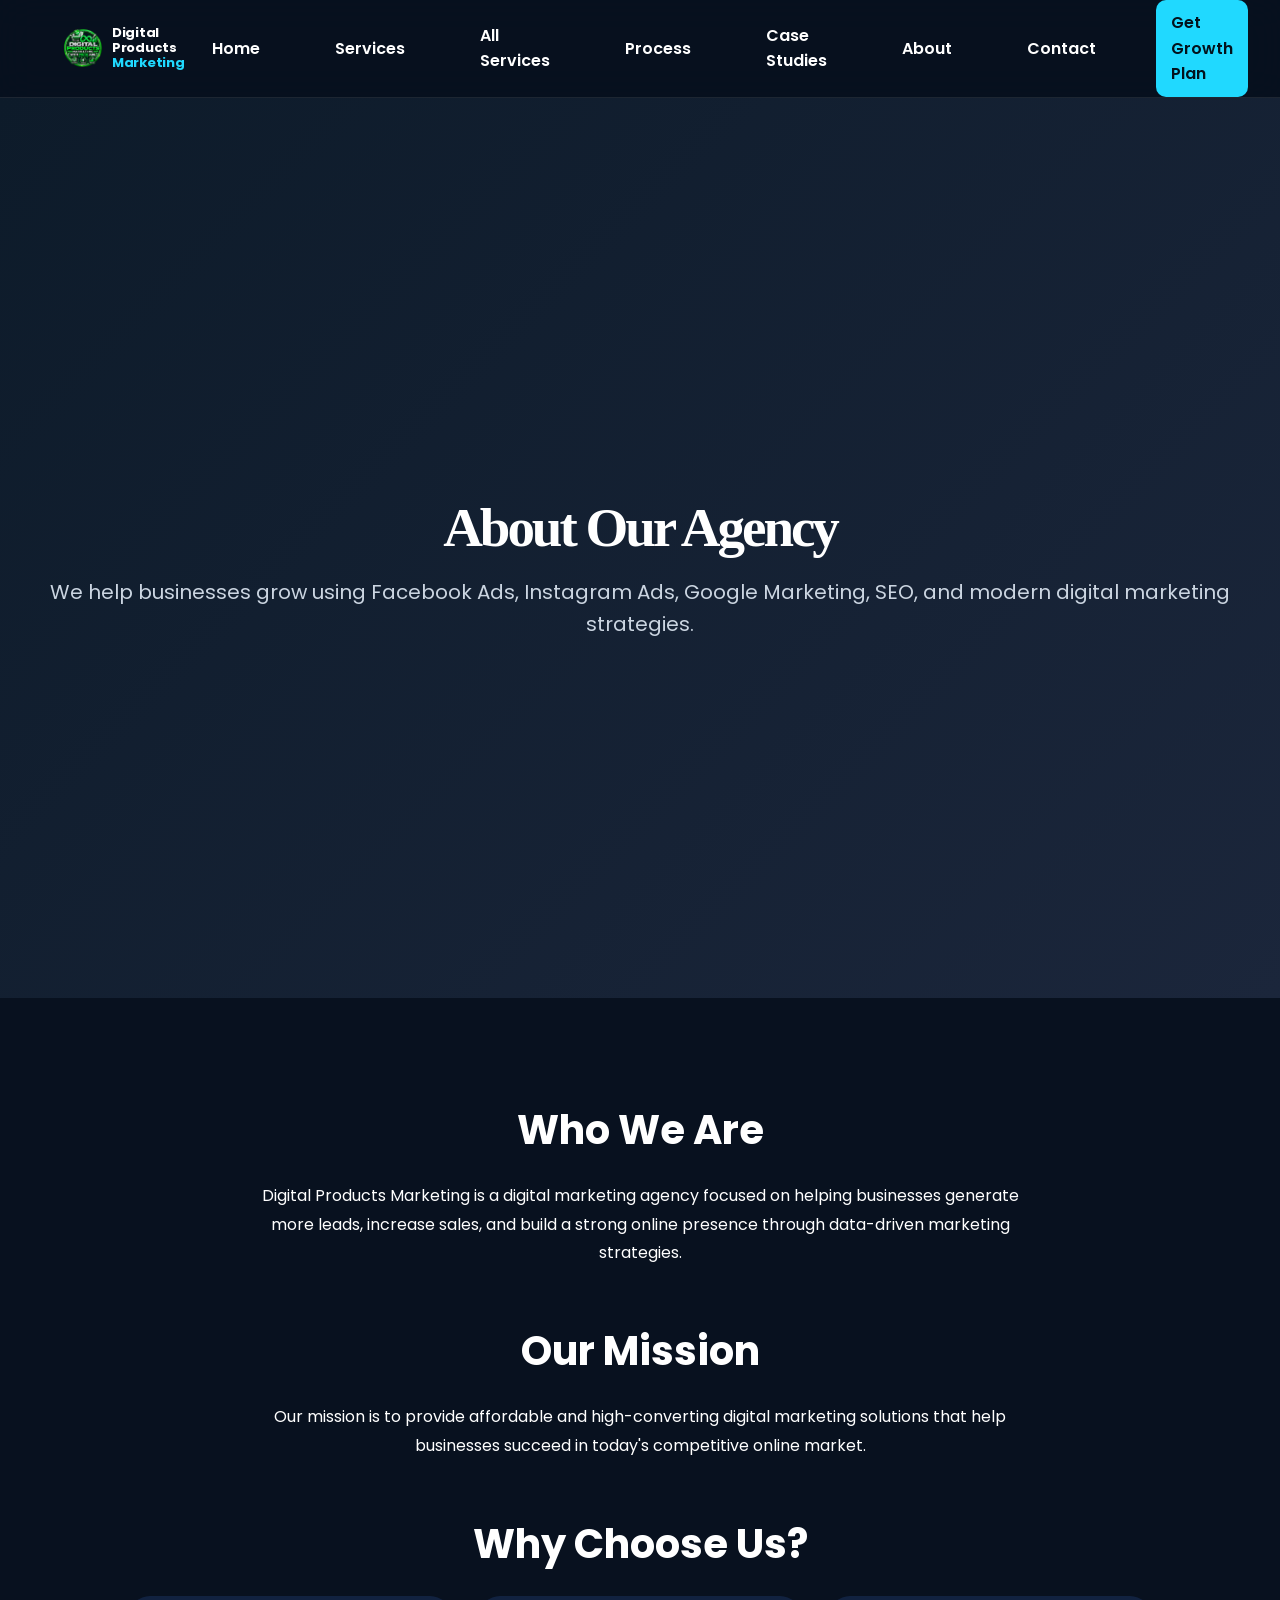
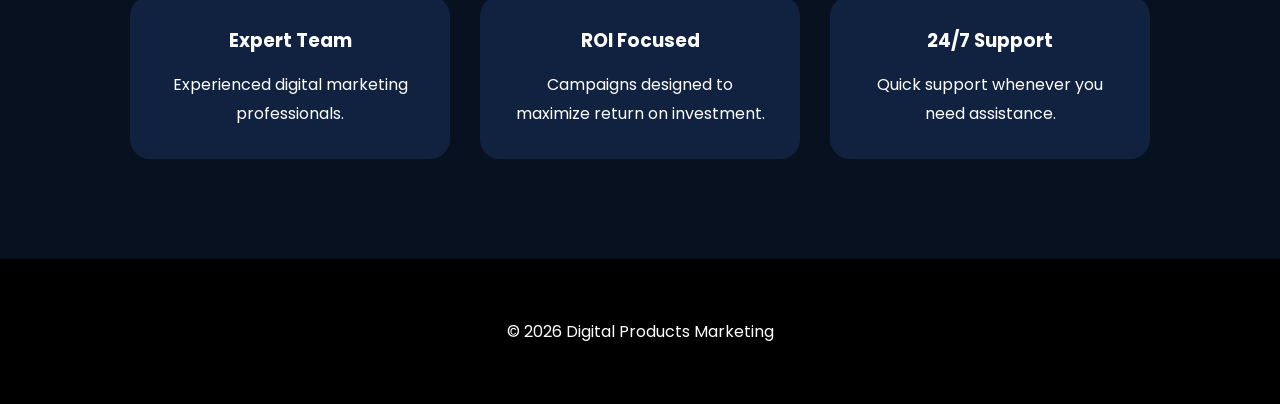
==== commit be001d25: "Fix stylesheet link order in about.html" ====
--- a/about.html
+++ b/about.html
@@ -12,8 +12,8 @@
 <meta name="viewport" content="width=device-width, initial-scale=1.0">
 <title>About| Digital Products Marketing</title>
 
+<link rel="stylesheet" href="css/style-new.css">
 <link rel="stylesheet" href="css/style.css">
-<link rel="stylesheet" href="css/style-new.css">
 <link rel="preconnect" href="https://fonts.googleapis.com">
 <link rel="preconnect" href="https://fonts.gstatic.com" crossorigin>
 <link href="https://fonts.googleapis.com/css2?family=Poppins:wght@300;400;600;700&display=swap" rel="stylesheet">
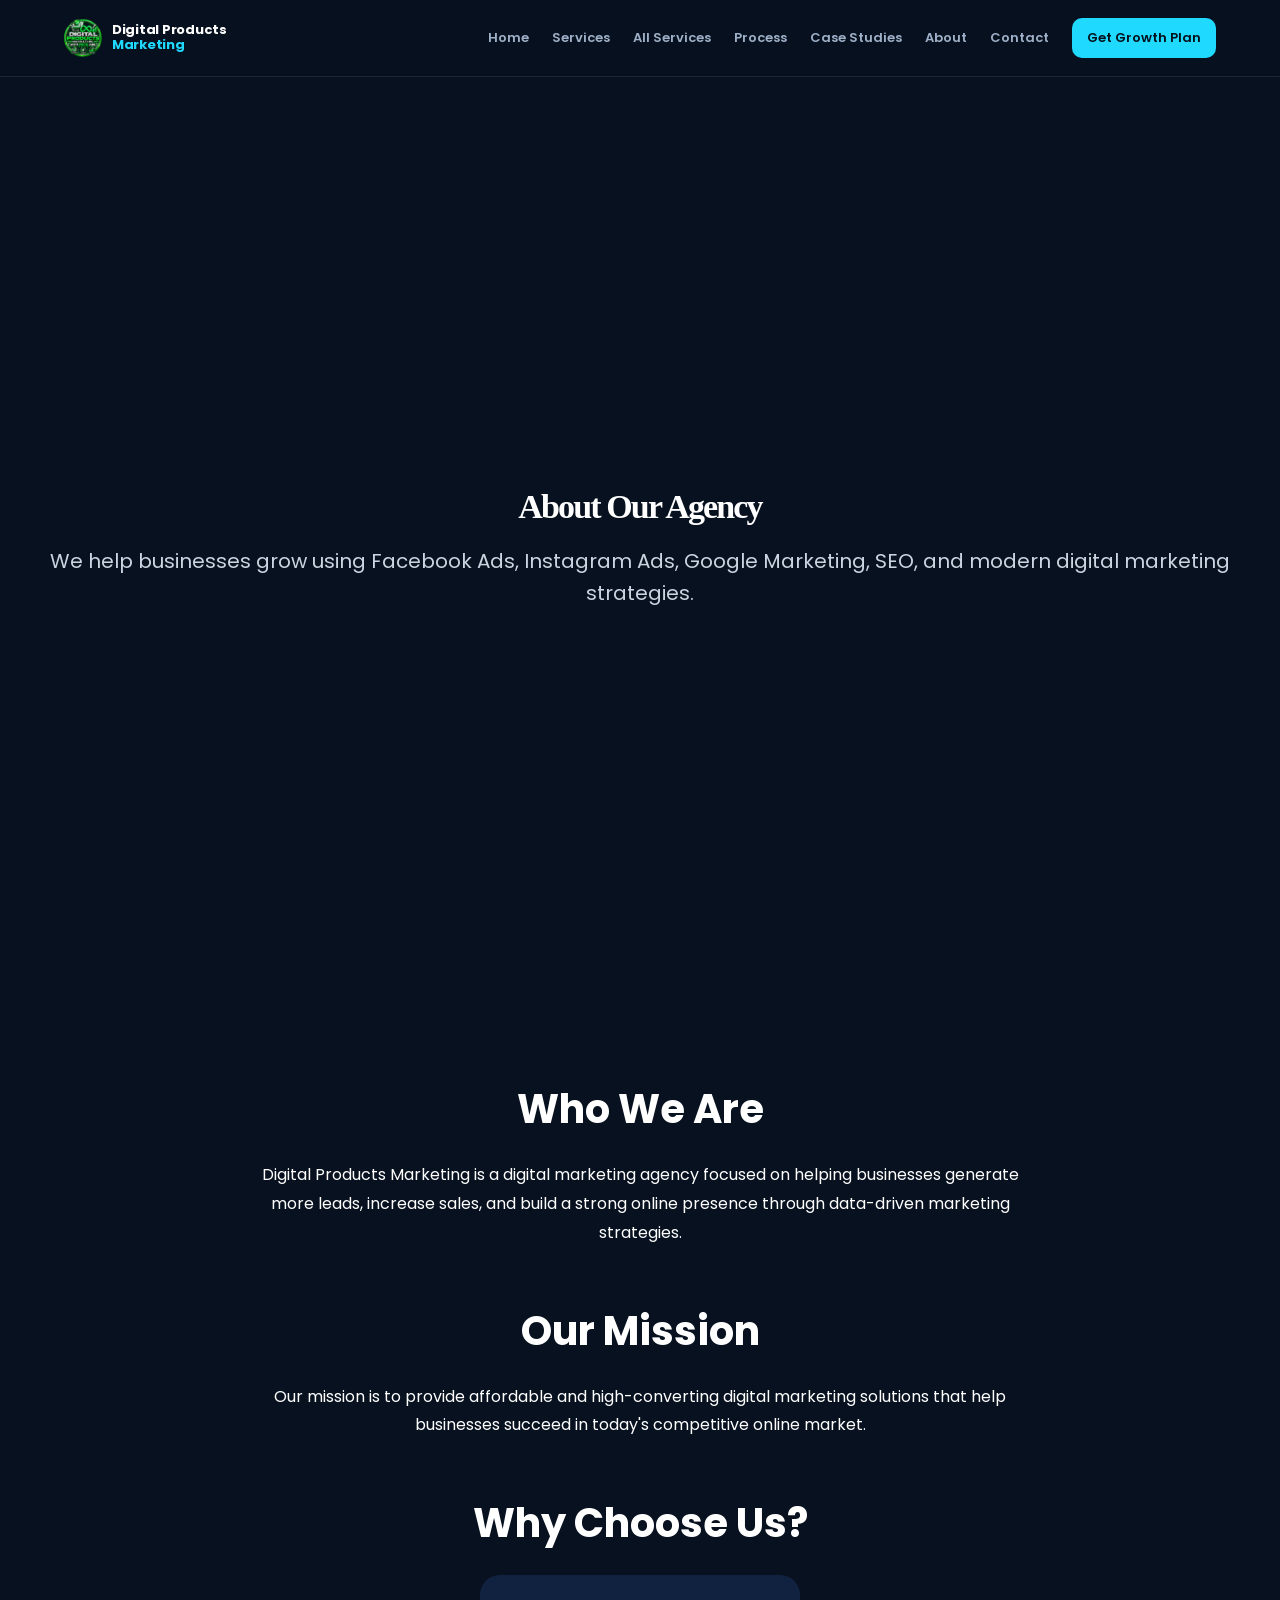
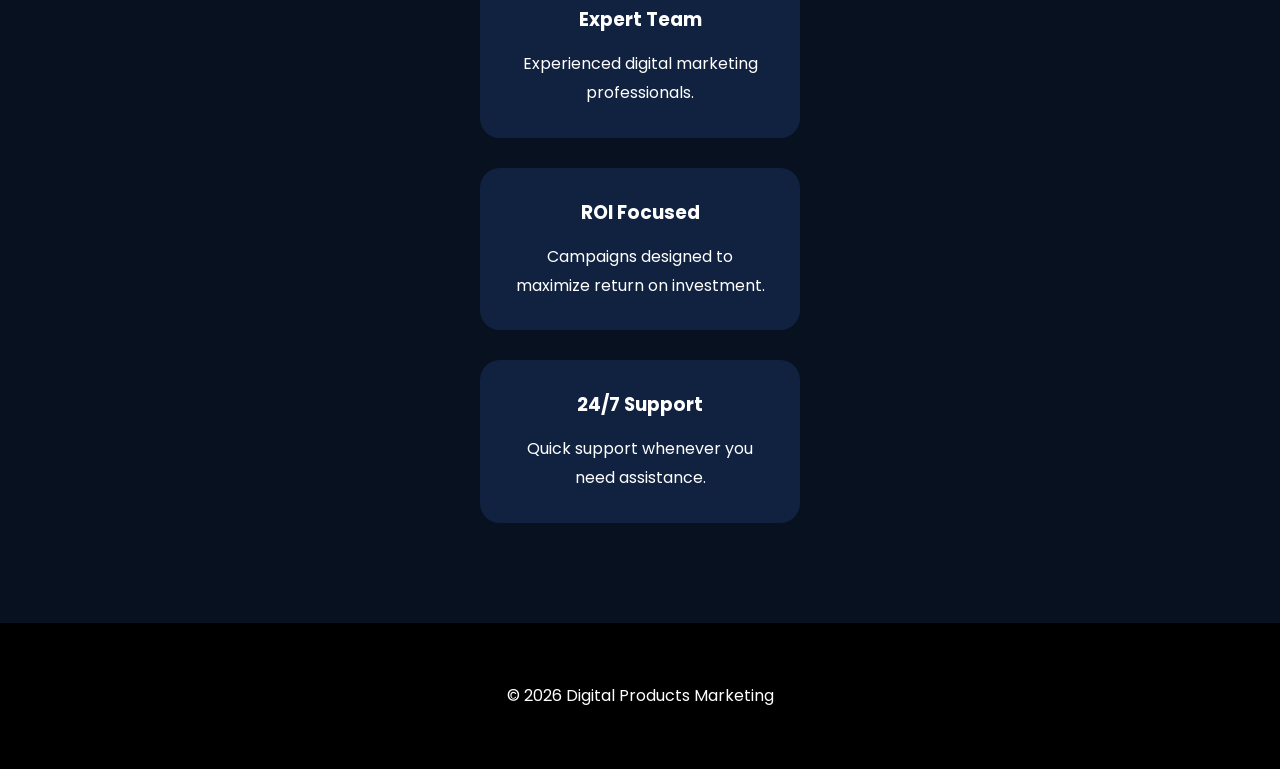
==== commit 25b4acee: "Comment out theme toggle button in about.html Comment out the theme toggle button in the header." ====
--- a/about.html
+++ b/about.html
@@ -49,8 +49,8 @@
         <a href="contact.html">Contact</a>
         <a href="#growth-plan" class="nav-cta">Get Growth Plan</a>
       </nav>
-
-      <button id="theme-toggle" class="theme-toggle" aria-label="Toggle light mode">☼</button>
+<!--
+      <button id="theme-toggle" class="theme-toggle" aria-label="Toggle light mode">☼</button>-->
     </div>
   </header>
 <!-- Header End -->
--- a/css/style.css
+++ b/css/style.css
@@ -17,7 +17,7 @@
 }
 
 
-.header{
+/*.header{
 position:fixed;
 top:0;
 width:100%;
@@ -72,7 +72,7 @@
 padding:20px;
 background:linear-gradient(135deg,#0d1b2a,#1b263b);
 }
-
+*/
 .hero h1{
 font-size:55px;
 margin-bottom:20px;
@@ -309,7 +309,7 @@
 }
 
 /* Theme Button */
-
+/*
 #theme-toggle{
 background:#00e5ff;
 border:none;
@@ -321,7 +321,7 @@
 }
 
 /* Dark / Light */
-
+/*
 .light-mode{
 background:#ffffff;
 color:#111;
@@ -337,9 +337,9 @@
 background:#f2f2f2;
 color:#111;
 }
-
+*/
 /* Mobile */
-
+/*
 @media(max-width:768px){
 
 header .container{
@@ -354,7 +354,7 @@
 display:block;
 margin:10px 0;
 }
-
+*/
 .hero h1{
 font-size:34px;
 }
@@ -444,7 +444,7 @@
 .stat-box:hover{
 transform:translateY(-10px) scale(1.03);
 }
-/* ===== Header ===== */
+/* ===== Header ===== *//*
 .header{
     position:fixed;
     top:0;
@@ -486,7 +486,7 @@
 .navbar a:hover{
     color:#00e5ff;
 }
-
+/*
 #theme-toggle{
     background:#00e5ff;
     border:none;
@@ -508,7 +508,7 @@
 /* ===== Mobile ===== */
 @media (max-width:768px){
 
-    .header .container{
+/*    .header .container{
         display:flex;
         flex-direction:row;
         justify-content:space-between;
@@ -529,7 +529,7 @@
         padding:8px 10px;
         font-size:14px;
     }
-
+*/
     .hero{
         padding-top:100px;
     }
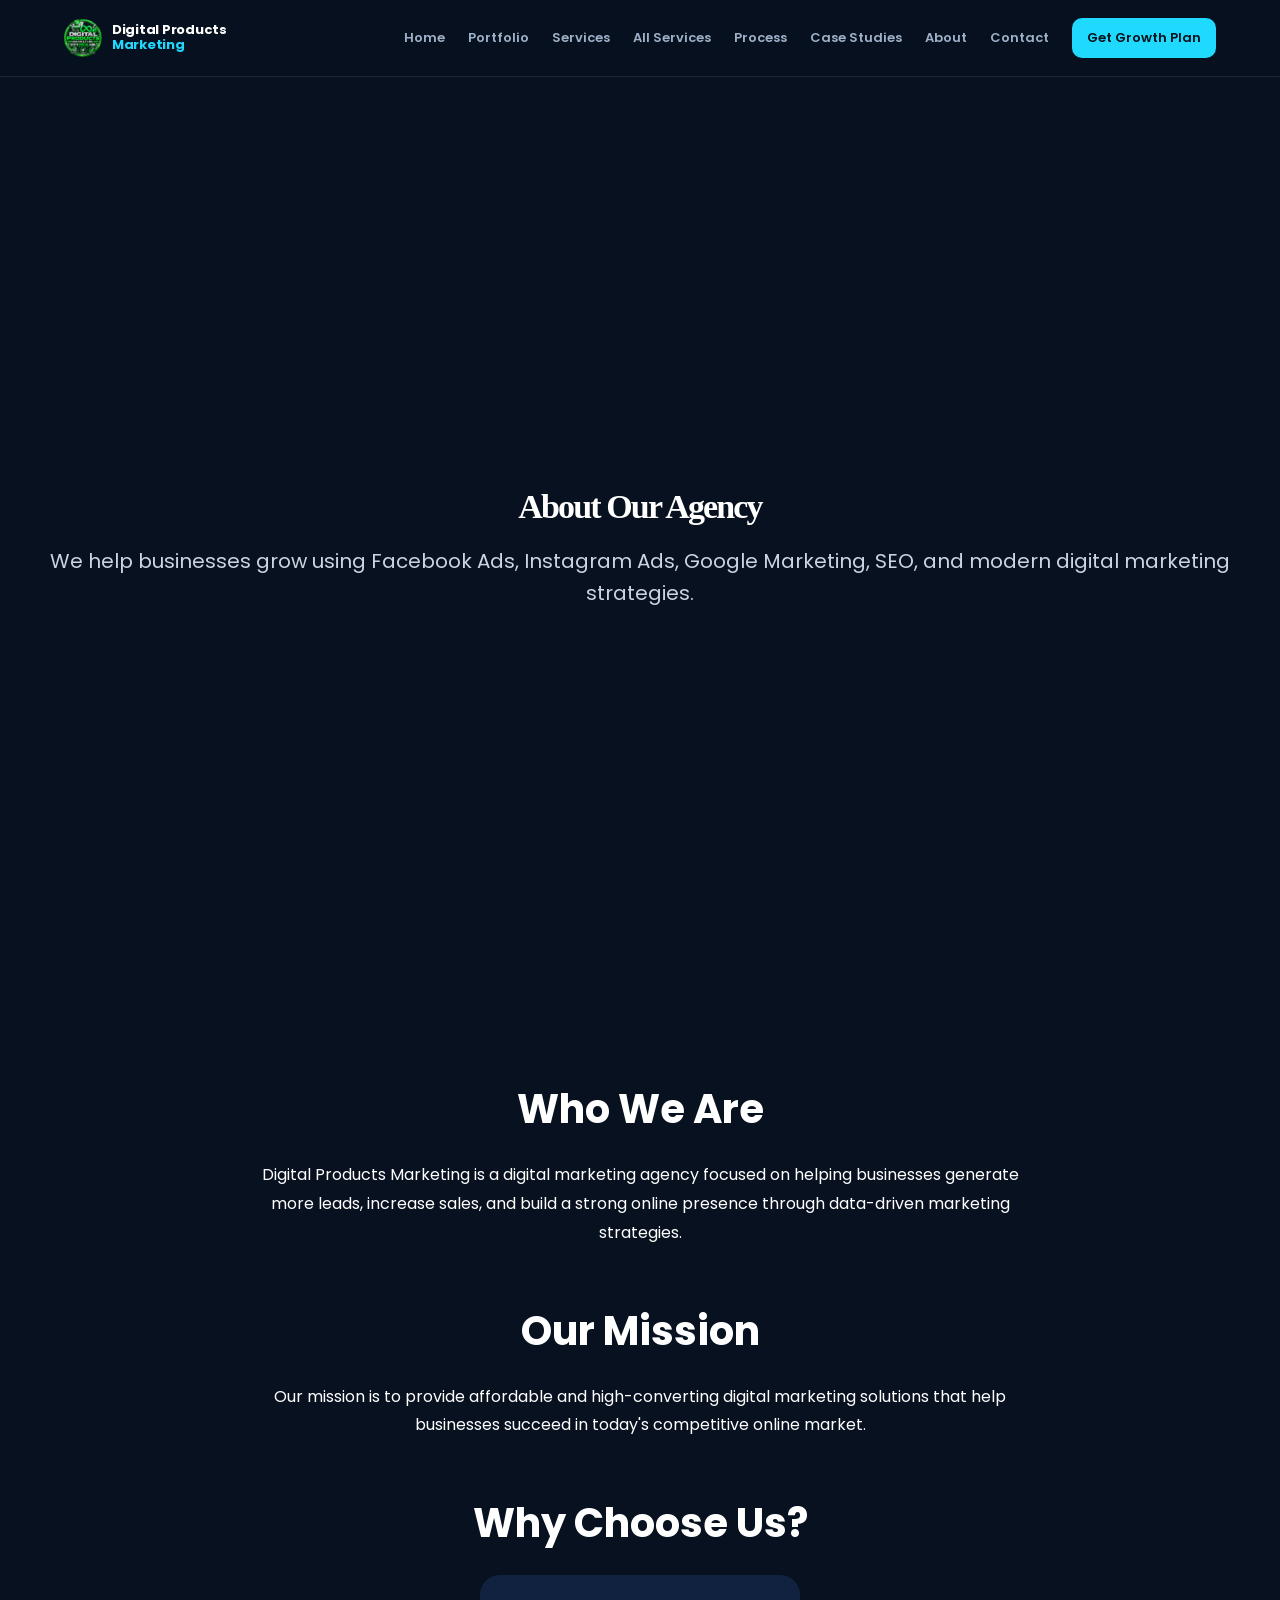
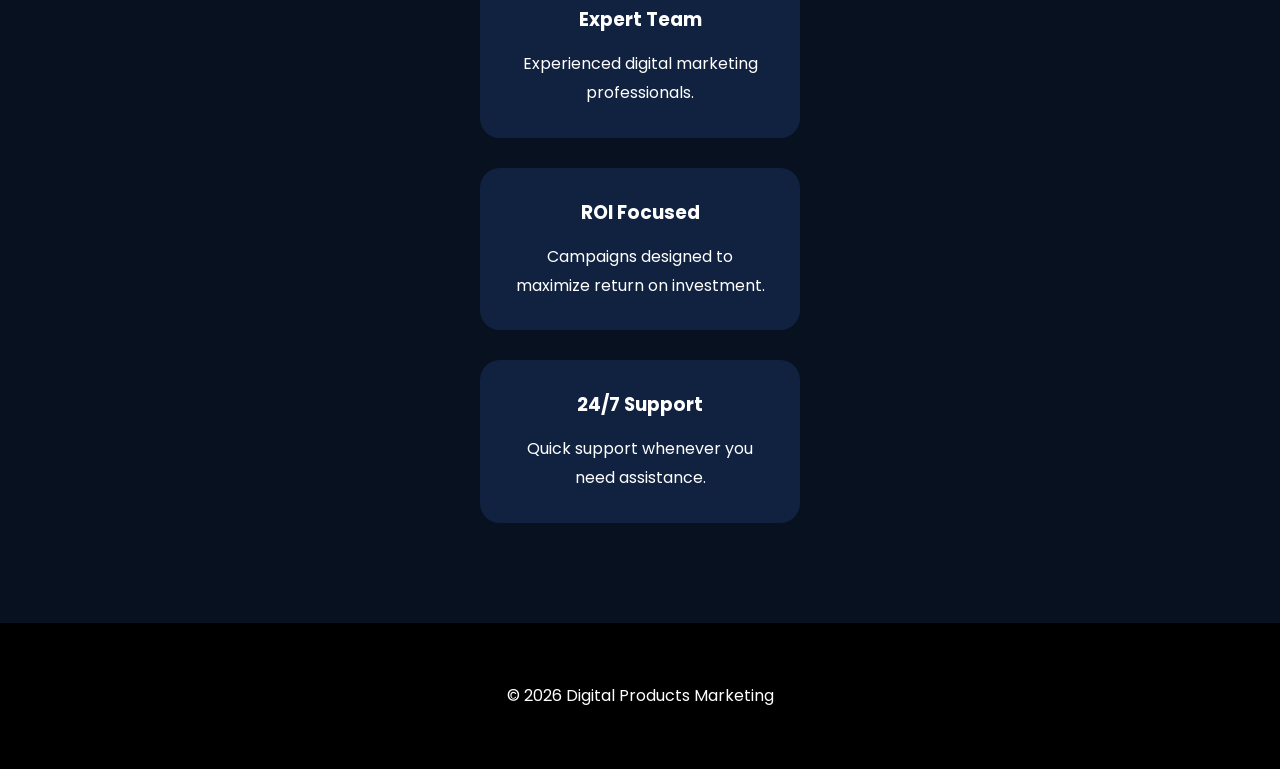
==== commit 764254d9: "Add Portfolio link to navigation menu" ====
--- a/about.html
+++ b/about.html
@@ -41,6 +41,7 @@
 
       <nav id="navLinks" class="navbar" aria-label="Primary navigation">
         <a href="index.html">Home</a>
+        <a href="portfolio.html">Portfolio</a>
         <a href="index.html#services">Services</a>
         <a href="services.html">All Services</a>
         <a href="#process">Process</a>
